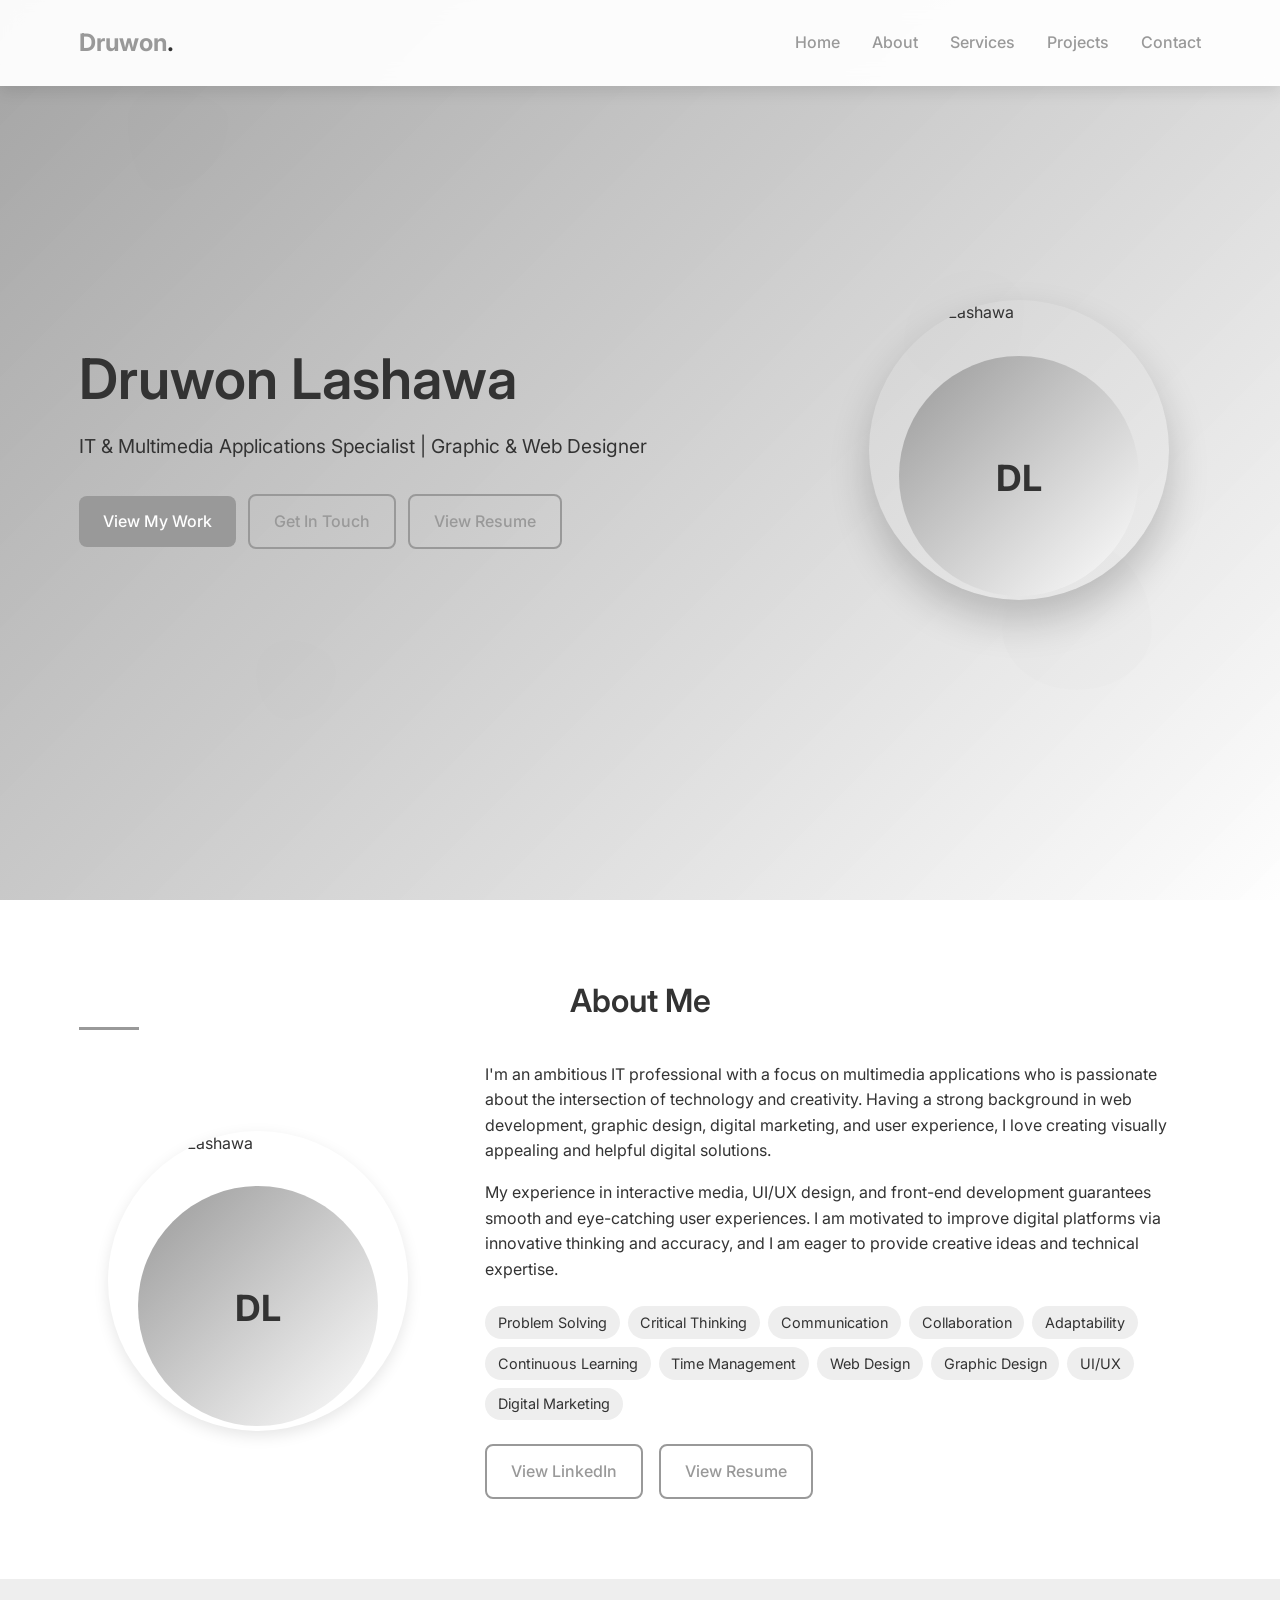
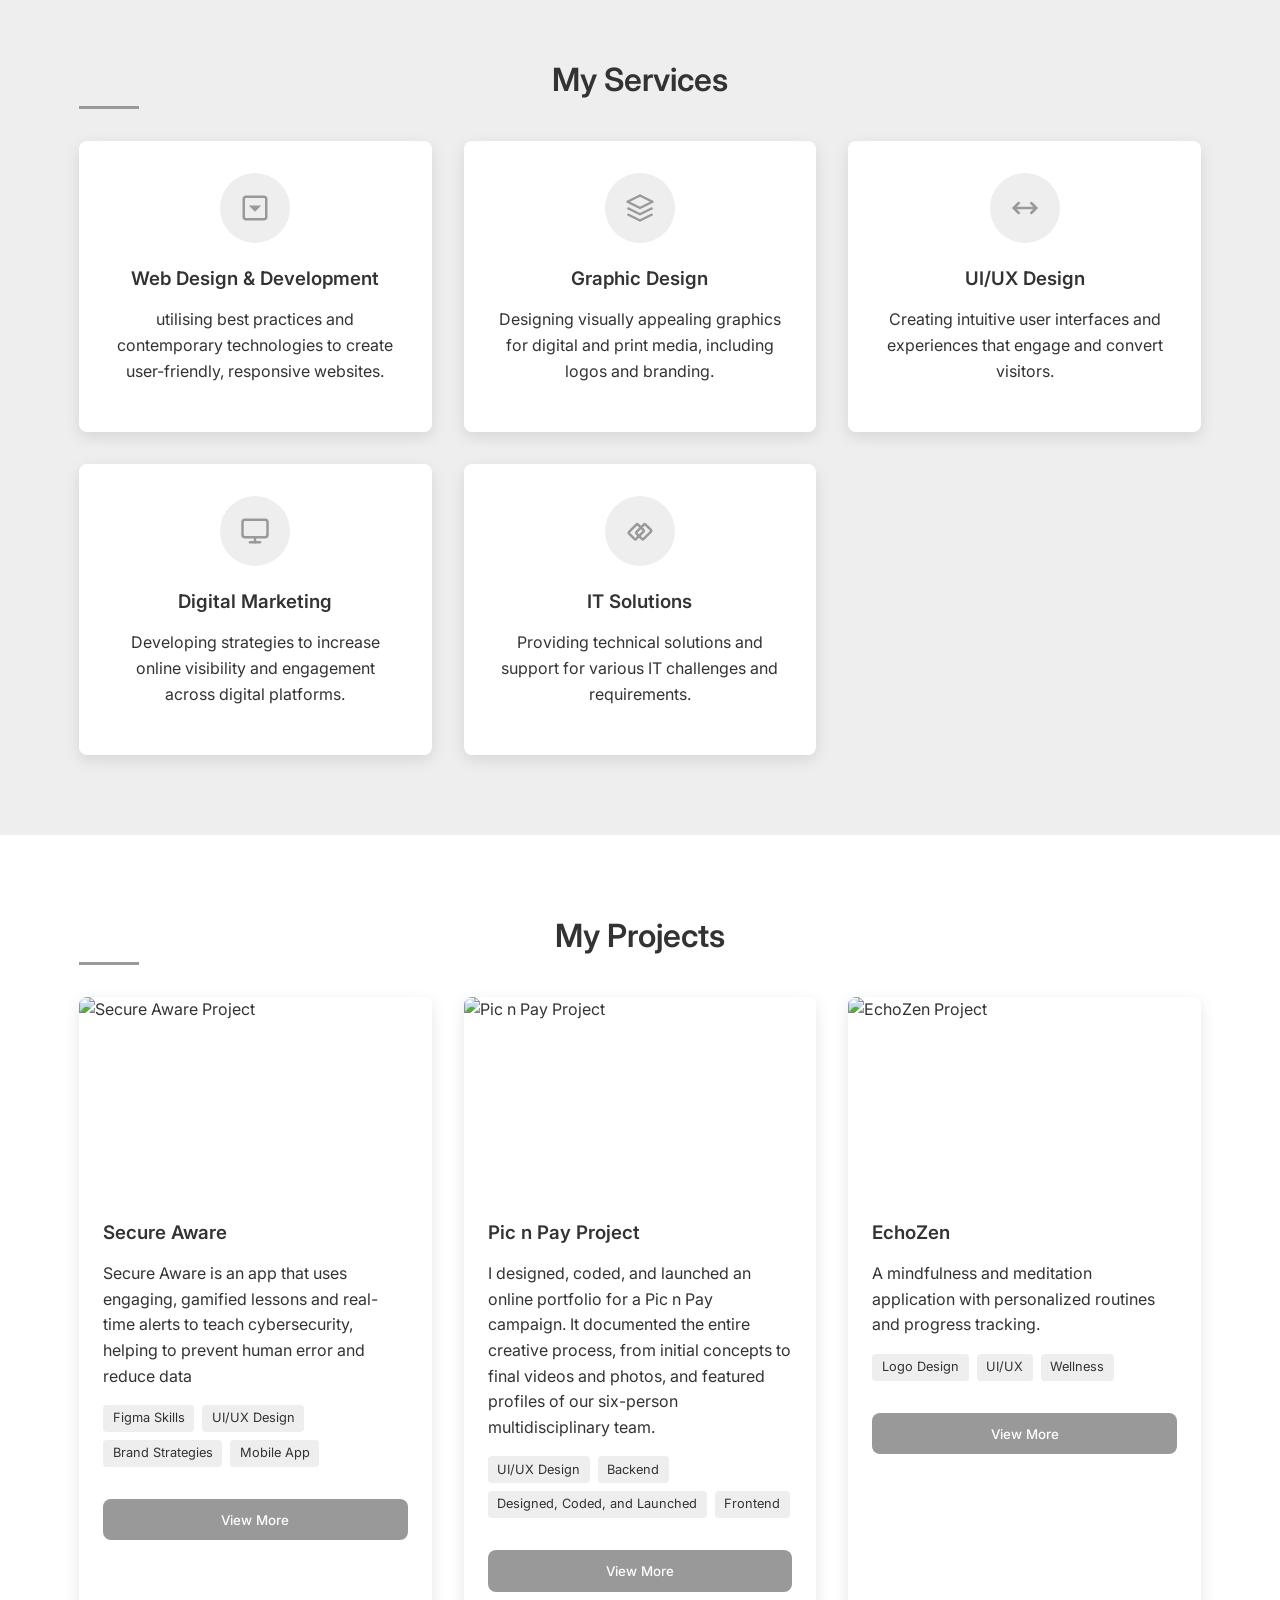
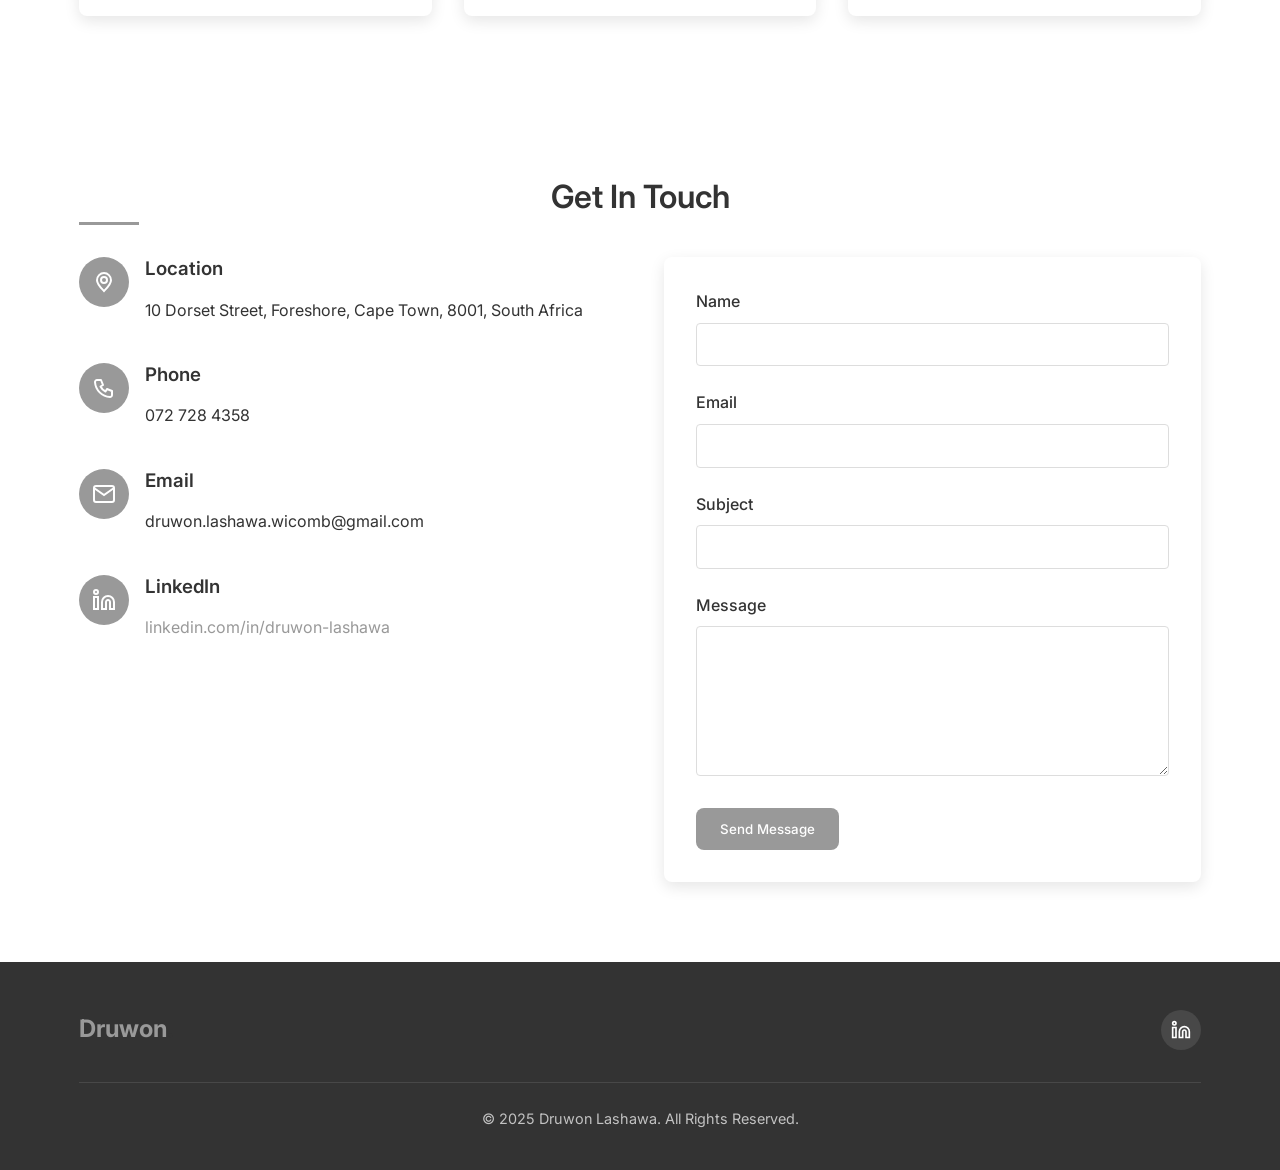
==== index.html @ 3609ff5e "Add files via upload" ====
<!DOCTYPE html>
<html lang="en">
<head>
    <meta charset="UTF-8">
    <meta name="viewport" content="width=device-width, initial-scale=1.0">
    <title>Druwon Lashawa - IT & Multimedia Applications Specialist</title>
    <meta name="description" content="Druwon Lashawa - IT & Multimedia Applications Specialist and Graphic & Web Designer based in Cape Town, South Africa">
    <meta name="keywords" content="multimedia designer, web developer, graphic designer, IT specialist, Cape Town, South Africa">
    <meta name="author" content="Druwon Lashawa">
    
    <!-- Open Graph / Social Media Meta Tags -->
    <meta property="og:title" content="Druwon Lashawa - IT & Multimedia Applications Specialist">
    <meta property="og:description" content="Portfolio of Druwon Lashawa - IT & Multimedia Applications Specialist and Graphic & Web Designer">
    <meta property="og:type" content="website">
    
    <!-- Favicon -->
    <link rel="icon" type="image/x-icon" href="data:image/svg+xml,<svg xmlns='http://www.w3.org/2000/svg' viewBox='0 0 100 100'><text y='.9em' font-size='90'>DL</text></svg>">
    
    <!-- Fonts -->
    <link rel="preconnect" href="https://fonts.googleapis.com">
    <link rel="preconnect" href="https://fonts.gstatic.com" crossorigin>
    <link href="https://fonts.googleapis.com/css2?family=Inter:wght@300;400;500;600;700;800&display=swap" rel="stylesheet">
    
    <!-- CSS -->
    <link rel="stylesheet" href="style.css">
</head>
<body>
    <!-- Animated Background -->
    <div class="animated-bg">
        <div class="shape shape-1"></div>
        <div class="shape shape-2"></div>
        <div class="shape shape-3"></div>
        <div class="shape shape-4"></div>
    </div>

    <!-- Header & Navigation -->
    <header id="header">
        <div class="container">
            <nav class="navbar">
                <a href="#" class="logo">Druwon<span>.</span></a>
                <ul class="nav-links">
                    <li><a href="#home">Home</a></li>
                    <li><a href="#about">About</a></li>
                    <li><a href="#services">Services</a></li>
                    <li><a href="#projects">Projects</a></li>
                    <li><a href="#contact">Contact</a></li>
                </ul>
                <div class="hamburger">
                    <div></div>
                    <div></div>
                    <div></div>
                </div>
            </nav>
        </div>
    </header>

    <!-- Hero Section -->
    <section id="home" class="hero">
        <div class="container">
            <div class="hero-content">
                <h1 class="animate-on-scroll">Druwon Lashawa</h1>
                <p class="animate-on-scroll">IT & Multimedia Applications Specialist | Graphic & Web Designer</p>
                <div class="hero-btns animate-on-scroll">
                    <a href="#projects" class="btn">View My Work</a>
                    <a href="#contact" class="btn btn-secondary">Get In Touch</a>
                    <a href="Resume/Druwon_CV.pdf" class="btn btn-outline" target="_blank">View Resume</a>
                </div>
            </div>
            <div class="hero-image animate-on-scroll">
                <div class="profile-container">
                    <div class="profile-img">
                            <img src="img/Druwon1.jpg" alt="Druwon Lashawa">
                        <svg viewBox="0 0 200 200" xmlns="http://www.w3.org/2000/svg">
                            <defs>
                                <linearGradient id="profileGradient" x1="0%" y1="0%" x2="100%" y2="100%">
                                    <stop offset="0%" stop-color="#999999" />
                                    <stop offset="100%" stop-color="#FFFFFF" />
                                </linearGradient>
                            </defs>
                            <circle cx="100" cy="100" r="80" fill="url(#profileGradient)" />
                            <text x="100" y="110" text-anchor="middle" fill="#333333" font-size="24" font-weight="bold">DL</text>
                        </svg>
                    </div>
                </div>
            </div>
        </div>
    </section>

    <!-- About Section -->
    <section id="about" class="section section-light">
        <div class="container">
            <h2 class="text-center mb-4 animate-on-scroll">About Me</h2>
            <div class="about-content">
                <div class="about-img animate-on-scroll">
                    <div class="floating-img">
                            <img src="img/Druwon2.jpg" alt="Druwon Lashawa">
                        <svg viewBox="0 0 200 200" xmlns="http://www.w3.org/2000/svg">
                            <defs>
                                <linearGradient id="aboutGradient" x1="0%" y1="0%" x2="100%" y2="100%">
                                    <stop offset="0%" stop-color="#999999" />
                                    <stop offset="100%" stop-color="#FFFFFF" />
                                </linearGradient>
                            </defs>
                            <circle cx="100" cy="100" r="80" fill="url(#aboutGradient)" />
                            <text x="100" y="110" text-anchor="middle" fill="#333333" font-size="24" font-weight="bold">DL</text>
                        </svg>
                    </div>
                </div>
                <div class="about-text animate-on-scroll">
                    <p>I'm an ambitious IT professional with a focus on multimedia applications who is passionate about the intersection of technology and creativity. Having a strong background in web development, graphic design, digital marketing, and user experience, I love creating visually appealing and helpful digital solutions.</p>
                    <p>My experience in interactive media, UI/UX design, and front-end development guarantees smooth and eye-catching user experiences. I am motivated to improve digital platforms via innovative thinking and accuracy, and I am eager to provide creative ideas and technical expertise.</p>
                    <div class="skills">
                        <span class="skill-tag">Problem Solving</span>
                        <span class="skill-tag">Critical Thinking</span>
                        <span class="skill-tag">Communication</span>
                        <span class="skill-tag">Collaboration</span>
                        <span class="skill-tag">Adaptability</span>
                        <span class="skill-tag">Continuous Learning</span>
                        <span class="skill-tag">Time Management</span>
                        <span class="skill-tag">Web Design</span>
                        <span class="skill-tag">Graphic Design</span>
                        <span class="skill-tag">UI/UX</span>
                        <span class="skill-tag">Digital Marketing</span>
                    </div>
                    <div class="about-links">
                        <a href="https://www.linkedin.com/in/druwon-lashawa-brs654a27f/" class="btn btn-outline" target="_blank">
                            <span>View LinkedIn</span>
                        </a>
                         <a href="Resume/Druwon_CV.pdf" class="btn btn-outline" target="_blank">View Resume</a>
                    </div>
                </div>
            </div>
        </div>
    </section>

    <!-- Services Section -->
    <section id="services" class="section section-dark">
        <div class="container">
            <h2 class="text-center mb-4 animate-on-scroll">My Services</h2>
            <div class="services-grid">
                <div class="service-card animate-on-scroll">
                    <div class="service-icon">
                        <svg viewBox="0 0 24 24" fill="none" xmlns="http://www.w3.org/2000/svg">
                            <path d="M12 15L7 10H17L12 15Z" fill="currentColor"/>
                            <rect x="3" y="3" width="18" height="18" rx="2" stroke="currentColor" stroke-width="2"/>
                        </svg>
                    </div>
                    <h3>Web Design & Development</h3>
                    <p>utilising best practices and contemporary technologies to create user-friendly, responsive websites.</p>
                </div>
                
                <div class="service-card animate-on-scroll">
                    <div class="service-icon">
                        <svg viewBox="0 0 24 24" fill="none" xmlns="http://www.w3.org/2000/svg">
                            <path d="M12 2L2 7L12 12L22 7L12 2Z" stroke="currentColor" stroke-width="2" stroke-linejoin="round"/>
                            <path d="M2 17L12 22L22 17" stroke="currentColor" stroke-width="2" stroke-linejoin="round"/>
                            <path d="M2 12L12 17L22 12" stroke="currentColor" stroke-width="2" stroke-linejoin="round"/>
                        </svg>
                    </div>
                    <h3>Graphic Design</h3>
                    <p>Designing visually appealing graphics for digital and print media, including logos and branding.</p>
                </div>
                
                <div class="service-card animate-on-scroll">
                    <div class="service-icon">
                        <svg viewBox="0 0 24 24" fill="none" xmlns="http://www.w3.org/2000/svg">
                            <path d="M17 8L21 12L17 16" stroke="currentColor" stroke-width="2" stroke-linecap="round" stroke-linejoin="round"/>
                            <path d="M3 12H21" stroke="currentColor" stroke-width="2" stroke-linecap="round"/>
                            <path d="M7 16L3 12L7 8" stroke="currentColor" stroke-width="2" stroke-linecap="round" stroke-linejoin="round"/>
                        </svg>
                    </div>
                    <h3>UI/UX Design</h3>
                    <p>Creating intuitive user interfaces and experiences that engage and convert visitors.</p>
                </div>
                
                <div class="service-card animate-on-scroll">
                    <div class="service-icon">
                        <svg viewBox="0 0 24 24" fill="none" xmlns="http://www.w3.org/2000/svg">
                            <rect x="2" y="3" width="20" height="14" rx="2" stroke="currentColor" stroke-width="2"/>
                            <path d="M8 21H16" stroke="currentColor" stroke-width="2" stroke-linecap="round"/>
                            <path d="M12 17V21" stroke="currentColor" stroke-width="2" stroke-linecap="round"/>
                        </svg>
                    </div>
                    <h3>Digital Marketing</h3>
                    <p>Developing strategies to increase online visibility and engagement across digital platforms.</p>
                </div>
                
                <div class="service-card animate-on-scroll">
                    <div class="service-icon">
                        <svg viewBox="0 0 24 24" fill="none" xmlns="http://www.w3.org/2000/svg">
                            <path d="M14.752 11.168L10.42 6.83597C9.967 6.38297 9.533 6.38297 9.079 6.83597L3.248 12.668C2.795 13.121 2.795 13.555 3.248 14.009L7.58 18.341C8.033 18.794 8.467 18.794 8.921 18.341L14.752 12.509C15.205 12.056 15.205 11.622 14.752 11.168Z" stroke="currentColor" stroke-width="2"/>
                            <path d="M20.752 11.168L16.42 6.83597C15.967 6.38297 15.533 6.38297 15.079 6.83597L9.248 12.668C8.795 13.121 8.795 13.555 9.248 14.009L13.58 18.341C14.033 18.794 14.467 18.794 14.921 18.341L20.752 12.509C21.205 12.056 21.205 11.622 20.752 11.168Z" stroke="currentColor" stroke-width="2"/>
                        </svg>
                    </div>
                    <h3>IT Solutions</h3>
                    <p>Providing technical solutions and support for various IT challenges and requirements.</p>
                </div>
            </div>
        </div>
    </section>

    <!-- Projects Section -->
    <section id="projects" class="section section-light">
        <div class="container">
            <h2 class="text-center mb-4 animate-on-scroll">My Projects</h2>
            <div class="projects-grid">
                <!-- Project 1 -->
                <div class="project-card animate-on-scroll">
                    <div class="project-img">
                        <img src="img/Secure_Aware.png" alt="Secure Aware Project">
                    </div>
                    <div class="project-content">
                        <h3>Secure Aware</h3>
                        <p>Secure Aware is an app that uses engaging, gamified lessons and real-time alerts to teach cybersecurity, helping to prevent human error and reduce data <breaches class=""> </breaches>                            
                        </p>
                        <div class="project-tags">
                            <span class="project-tag">Figma Skills</span>
                            <span class="project-tag">UI/UX Design</span>
                            <span class="project-tag">Brand Strategies</span>
                         <span class="project-tag">Mobile App</span>
                        </div>
                        <button class="btn view-more-btn" data-project="secure-aware">View More</button>
                    </div>
                </div>
                
                <!-- Project 2 -->
                <div class="project-card animate-on-scroll">
                    <div class="project-img">
                        <img src="img/PicnPay.png" alt="Pic n Pay Project">
                    </div>
                    <div class="project-content">
                        <h3>Pic n Pay Project</h3>
                        <p>I designed, coded, and launched an online portfolio for a Pic n Pay campaign. It documented the entire creative process, from initial concepts to final videos and photos, and featured profiles of our six-person multidisciplinary team.</p>
                        <div class="project-tags">
                            <span class="project-tag">UI/UX Design</span>
                            <span class="project-tag">Backend</span>
                            <span class="project-tag">Designed, Coded, and Launched</span>
                            <span class="project-tag">Frontend</span>
                        </div>
                        <button class="btn view-more-btn" data-project="pic-n-pay">View More</button>
                    </div>
                </div>
                
                <!-- Project 3 -->
                <div class="project-card animate-on-scroll">
                    <div class="project-img">
                        <img src="img/EchoZen.png" alt="EchoZen Project">
                    </div>
                    <div class="project-content">
                        <h3>EchoZen</h3>
                        <p>A mindfulness and meditation application with personalized routines and progress tracking.</p>
                        <div class="project-tags">
                             <span class="project-tag">Logo Design</span>
                            <span class="project-tag">UI/UX</span>
                            <span class="project-tag">Wellness</span>
                        </div>
                        <button class="btn view-more-btn" data-project="echozen">View More</button>
                    </div>
                </div>
            </div>
            
            <!-- Project Details Dropdowns -->
            <div class="project-details">
                <!-- Secure Aware Details -->
                <div id="secure-aware-details" class="project-detail-content">
                    <div class="detail-header">
                        <h3>Secure Aware - Cybersecurity Platform</h3>
                        <button class="close-detail">&times;</button>
                    </div>
                    <div class="detail-body">
                        <div class="detail-image">
                            <img src="img/Secure_Aware.png" alt="Secure Aware Project">
                        </div>
                        <div class="detail-text">
                            <h4>Project Overview</h4>
                            <p>Secure Aware is a comprehensive cybersecurity awareness platform designed to educate employees about potential threats and best practices. The platform includes interactive training modules, simulated phishing attacks, and progress tracking.</p>
                            
                            <h4>My Role</h4>
                            <p>As the lead designer and frontend developer, I was responsible for creating an intuitive user interface, developing interactive training modules, and ensuring the platform was accessible and user-friendly.</p>
                            
                            <h4>Technologies Used</h4>
                            <div class="tech-tags">
                                <span class="tech-tag">React</span>
                                <span class="tech-tag">Node.js</span>
                                <span class="tech-tag">MongoDB</span>
                                <span class="tech-tag">Figma</span>
                                <span class="tech-tag">CSS3</span>
                            </div>
                            
                            <h4>Key Features</h4>
                            <ul>
                                <li>Interactive cybersecurity training modules</li>
                                <li>Simulated phishing attack campaigns</li>
                                <li>Progress tracking and reporting</li>
                                <li>Admin dashboard for managing users and content</li>
                                <li>Responsive design for all devices</li>
                            </ul>
                        </div>
                    </div>
                </div>
                
                <!-- Pic n Pay Details -->
                <div id="pic-n-pay-details" class="project-detail-content">
                    <div class="detail-header">
                        <h3>Pic n Pay - E-commerce Redesign</h3>
                        <button class="close-detail">&times;</button>
                    </div>
                    <div class="detail-body">
                        <div class="detail-image">
                            <img src="img/PicnPay.png" alt="Pic n Pay Project">
                        </div>
                        <div class="detail-text">
                            <h4>Project Overview</h4>
                            <p>I single-handedly designed, developed, and launched a comprehensive online portfolio to showcase a strategic bargaining campaign for Pic n Pay. This digital hub documented the complete creative journey from initial concepts to final deliverables.</p>
                            
                            <h4>My Role</h4>
                            <p>As the sole developer and designer, I was responsible for the complete creation of this portfolio website - from initial concept and information architecture to frontend development, content integration, and deployment.</p>
                            
                            <h4>Technologies Used</h4>
                            <div class="tech-tags">
                                <span class="tech-tag">UI/UX Design</span>
                                <span class="tech-tag">Frontend Development</span>
                                <span class="tech-tag">Backend Integration</span>
                                <span class="tech-tag">HTML5/CSS3</span>
                                <span class="tech-tag">JavaScript</span>
                            </div>
                            
                            <h4>Key Features</h4>
                            <ul>
                <li><strong>Comprehensive Project Documentation:</strong> Created a visual timeline showcasing the campaign's evolution from mood boards to final promotional materials</li>
                <li><strong>Team Showcase:</strong> Developed an interactive team section highlighting our six multidisciplinary specialists</li>
                <li><strong>Cohesive Visual Presentation:</strong> Ensured all creative assets were presented in a polished, professional manner</li>
                <li><strong>End-to-End Development:</strong> Personally handled all aspects from design conception to final deployment</li>
            </ul>
                        </div>
                    </div>
                </div>
                
                <!-- EchoZen Details -->
                <div id="echozen-details" class="project-detail-content">
                    <div class="detail-header">
                        <h3>EchoZen - Mindfulness App</h3>
                        <button class="close-detail">&times;</button>
                    </div>
                    <div class="detail-body">
                        <div class="detail-image">
                            <img src="img/EchoZen.png" alt="EchoZen Project">
                        </div>
                        <div class="detail-text">
                            <h4>Project Overview</h4>
                            <p>EchoZen is a thoughtfully designed mobile application that makes mindfulness practice accessible and engaging. The app combines evidence-based meditation techniques with an intuitive interface to help users build consistent mental wellness habits.</p>
                            
                            <h4>My Role</h4>
                            <p>As the UI/UX Designer and Frontend Developer, I led the complete design process from user research to final implementation. I created the visual identity, designed all user flows, and developed the core meditation functionality using React Native.</p>
                            
                            <h4>Technologies Used</h4>
                            <div class="tech-tags">
                                <span class="tech-tag">UI/UX Design</span>
                                <span class="tech-tag">User Research</span>
                                <span class="tech-tag">Figma</span>
                                <span class="tech-tag">Adobe Illustrator</span>
                            </div>
                            
                            <h4>Key Features</h4>
                             <ul>
                <li><strong>Personalized Onboarding:</strong> Created an adaptive onboarding flow that tailors content recommendations based on user goals and experience level</li>
                <li><strong>Progress Visualization:</strong> Implemented clean, motivating dashboards to track meditation streaks and milestone achievements</li>
                <li><strong>Calming Visual Design:</strong> Established a soothing color palette and typography system that reduces cognitive load during meditation sessions</li>
                <li><strong>Offline Accessibility:</strong> Ensured core features remain functional without internet connection for uninterrupted practice</li>
            </ul>
                        </div>
                    </div>
                </div>
            </div>
        </div>
    </section>

    <!-- Contact Section -->
    <section id="contact" class="section section-light">
        <div class="container">
            <h2 class="text-center mb-4 animate-on-scroll">Get In Touch</h2>
            <div class="contact-container">
                <div class="contact-info">
                    <div class="contact-item animate-on-scroll">
                        <div class="contact-icon">
                            <svg viewBox="0 0 24 24" fill="none" xmlns="http://www.w3.org/2000/svg">
                                <path d="M12 21C15.5 17.4 19 14.1764 19 10.2C19 6.22355 15.7764 3 12 3C8.22355 3 5 6.22355 5 10.2C5 14.1764 8.5 17.4 12 21Z" stroke="currentColor" stroke-width="2"/>
                                <path d="M12 13C13.6569 13 15 11.6569 15 10C15 8.34315 13.6569 7 12 7C10.3431 7 9 8.34315 9 10C9 11.6569 10.3431 13 12 13Z" stroke="currentColor" stroke-width="2"/>
                            </svg>
                        </div>
                        <div>
                            <h3>Location</h3>
                            <p>10 Dorset Street, Foreshore, Cape Town, 8001, South Africa</p>
                        </div>
                    </div>
                    <div class="contact-item animate-on-scroll">
                        <div class="contact-icon">
                            <svg viewBox="0 0 24 24" fill="none" xmlns="http://www.w3.org/2000/svg">
                                <path d="M5 4H9L11 9L8.5 10.5C9.57096 12.6715 11.3285 14.429 13.5 15.5L15 13L20 15V19C20 19.5304 19.7893 20.0391 19.4142 20.4142C19.0391 20.7893 18.5304 21 18 21C14.0993 20.763 10.4202 19.1065 7.65683 16.3432C4.8935 13.5798 3.23705 9.90074 3 6C3 5.46957 3.21071 4.96086 3.58579 4.58579C3.96086 4.21071 4.46957 4 5 4Z" stroke="currentColor" stroke-width="2" stroke-linecap="round" stroke-linejoin="round"/>
                            </svg>
                        </div>
                        <div>
                            <h3>Phone</h3>
                            <p>072 728 4358</p>
                        </div>
                    </div>
                    <div class="contact-item animate-on-scroll">
                        <div class="contact-icon">
                            <svg viewBox="0 0 24 24" fill="none" xmlns="http://www.w3.org/2000/svg">
                                <path d="M4 4H20C21.1 4 22 4.9 22 6V18C22 19.1 21.1 20 20 20H4C2.9 20 2 19.1 2 18V6C2 4.9 2.9 4 4 4Z" stroke="currentColor" stroke-width="2"/>
                                <path d="M22 6L12 13L2 6" stroke="currentColor" stroke-width="2"/>
                            </svg>
                        </div>
                        <div>
                            <h3>Email</h3>
                            <p>druwon.lashawa.wicomb@gmail.com</p>
                        </div>
                    </div>
                    <div class="contact-item animate-on-scroll">
                        <div class="contact-icon">
                            <svg viewBox="0 0 24 24" fill="none" xmlns="http://www.w3.org/2000/svg">
                                <path d="M16 8C17.5913 8 19.1174 8.63214 20.2426 9.75736C21.3679 10.8826 22 12.4087 22 14V21H18V14C18 13.4696 17.7893 12.9609 17.4142 12.5858C17.0391 12.2107 16.5304 12 16 12C15.4696 12 14.9609 12.2107 14.5858 12.5858C14.2107 12.9609 14 13.4696 14 14V21H10V14C10 12.4087 10.6321 10.8826 11.7574 9.75736C12.8826 8.63214 14.4087 8 16 8Z" stroke="currentColor" stroke-width="2"/>
                                <path d="M6 9H2V21H6V9Z" stroke="currentColor" stroke-width="2"/>
                                <path d="M4 6C5.10457 6 6 5.10457 6 4C6 2.89543 5.10457 2 4 2C2.89543 2 2 2.89543 2 4C2 5.10457 2.89543 6 4 6Z" stroke="currentColor" stroke-width="2"/>
                            </svg>
                        </div>
                        <div>
                            <h3>LinkedIn</h3>
                            <p><a href="https://www.linkedin.com/in/druwon-lashawa-brs654a27f/" target="_blank">linkedin.com/in/druwon-lashawa</a></p>
                        </div>
                    </div>
                </div>
                <div class="contact-form animate-on-scroll">
                    <form id="contactForm">
                        <div class="form-group">
                            <label for="name">Name</label>
                            <input type="text" id="name" class="form-control" required>
                        </div>
                        <div class="form-group">
                            <label for="email">Email</label>
                            <input type="email" id="email" class="form-control" required>
                        </div>
                        <div class="form-group">
                            <label for="subject">Subject</label>
                            <input type="text" id="subject" class="form-control" required>
                        </div>
                        <div class="form-group">
                            <label for="message">Message</label>
                            <textarea id="message" class="form-control" required></textarea>
                        </div>
                        <button type="submit" class="btn">Send Message</button>
                    </form>
                </div>
            </div>
        </div>
    </section>

    <!-- Footer -->
    <footer>
        <div class="container">
            <div class="footer-content">
                <div class="footer-logo">
                    <a href="#" class="logo">Druwon<span>.</span></a>
                </div>
                <div class="social-links">
                    <a href="https://www.linkedin.com/in/druwon-lashawa-brs654a27f/" class="social-link" target="_blank" aria-label="LinkedIn">
                        <svg viewBox="0 0 24 24" fill="none" xmlns="http://www.w3.org/2000/svg">
                            <path d="M16 8C17.5913 8 19.1174 8.63214 20.2426 9.75736C21.3679 10.8826 22 12.4087 22 14V21H18V14C18 13.4696 17.7893 12.9609 17.4142 12.5858C17.0391 12.2107 16.5304 12 16 12C15.4696 12 14.9609 12.2107 14.5858 12.5858C14.2107 12.9609 14 13.4696 14 14V21H10V14C10 12.4087 10.6321 10.8826 11.7574 9.75736C12.8826 8.63214 14.4087 8 16 8Z" stroke="currentColor" stroke-width="2"/>
                            <path d="M6 9H2V21H6V9Z" stroke="currentColor" stroke-width="2"/>
                            <path d="M4 6C5.10457 6 6 5.10457 6 4C6 2.89543 5.10457 2 4 2C2.89543 2 2 2.89543 2 4C2 5.10457 2.89543 6 4 6Z" stroke="currentColor" stroke-width="2"/>
                        </svg>
                    </a>
                </div>
            </div>
            <div class="copyright">
                <p>&copy; 2025 Druwon Lashawa. All Rights Reserved.</p>
            </div>
        </div>
    </footer>

    <!-- JavaScript -->
    <script src="script.js"></script>
</body>
</html>
---- style.css ----
/* CSS Variables for consistent theming */
:root {
    --primary: #999999;
    --secondary: #FFFFFF;
    --accent: #333333;
    --light: #F9F9F9;
    --dark: #333333;
    --gray: #777777;
    --light-gray: #EEEEEE;
    --transition: all 0.3s ease;
    --shadow: 0 5px 15px rgba(0, 0, 0, 0.1);
    --shadow-hover: 0 15px 30px rgba(0, 0, 0, 0.15);
    --border-radius: 8px;
}

/* Base Styles */
* {
    margin: 0;
    padding: 0;
    box-sizing: border-box;
}

html {
    scroll-behavior: smooth;
}

body {
    font-family: 'Inter', sans-serif;
    line-height: 1.6;
    color: var(--dark);
    background-color: var(--light);
    overflow-x: hidden;
}

h1, h2, h3, h4, h5, h6 {
    font-family: 'Inter', sans-serif;
    font-weight: 600;
    line-height: 1.3;
    margin-bottom: 1rem;
}

h1 {
    font-size: 2.5rem;
}

h2 {
    font-size: 2rem;
    position: relative;
    padding-bottom: 0.5rem;
}

h2::after {
    content: '';
    position: absolute;
    bottom: 0;
    left: 0;
    width: 60px;
    height: 3px;
    background-color: var(--primary);
}

.text-center h2::after {
    left: 50%;
    transform: translateX(-50%);
}

p {
    margin-bottom: 1rem;
}

a {
    text-decoration: none;
    color: var(--primary);
    transition: var(--transition);
}

a:hover {
    color: var(--accent);
}

img {
    max-width: 100%;
    height: auto;
}

.container {
    width: 90%;
    max-width: 1200px;
    margin: 0 auto;
    padding: 0 15px;
}

.section {
    padding: 5rem 0;
    position: relative;
}

.section-light {
    background-color: white;
}

.section-dark {
    background-color: var(--light-gray);
}

.btn {
    display: inline-block;
    padding: 0.8rem 1.5rem;
    background-color: var(--primary);
    color: white;
    border: none;
    border-radius: var(--border-radius);
    cursor: pointer;
    font-family: 'Inter', sans-serif;
    font-weight: 500;
    transition: var(--transition);
    text-align: center;
}

.btn:hover {
    background-color: var(--accent);
    color: white;
    transform: translateY(-3px);
    box-shadow: var(--shadow);
}

.btn-secondary {
    background-color: transparent;
    border: 2px solid var(--primary);
    color: var(--primary);
}

.btn-secondary:hover {
    background-color: var(--primary);
    color: white;
}

.btn-outline {
    background-color: transparent;
    border: 2px solid var(--primary);
    color: var(--primary);
}

.btn-outline:hover {
    background-color: var(--primary);
    color: white;
}

.text-center {
    text-align: center;
}

.mb-4 {
    margin-bottom: 2rem;
}

/* Animated Background */
.animated-bg {
    position: fixed;
    top: 0;
    left: 0;
    width: 100%;
    height: 100%;
    z-index: -1;
    overflow: hidden;
}

.shape {
    position: absolute;
    opacity: 0.1;
    animation: float 15s infinite linear;
}

.shape-1 {
    width: 100px;
    height: 100px;
    background: var(--primary);
    top: 10%;
    left: 10%;
    border-radius: 30% 70% 70% 30% / 30% 30% 70% 70%;
    animation-duration: 20s;
}

.shape-2 {
    width: 150px;
    height: 150px;
    background: var(--primary);
    top: 60%;
    right: 10%;
    border-radius: 50% 50% 50% 50% / 60% 60% 40% 40%;
    animation-duration: 25s;
}

.shape-3 {
    width: 80px;
    height: 80px;
    background: var(--primary);
    bottom: 20%;
    left: 20%;
    border-radius: 40% 60% 60% 40% / 40% 40% 60% 60%;
    animation-duration: 18s;
}

.shape-4 {
    width: 120px;
    height: 120px;
    background: var(--primary);
    top: 30%;
    right: 20%;
    border-radius: 60% 40% 30% 70% / 60% 30% 70% 40%;
    animation-duration: 22s;
}

/* Header & Navigation */
header {
    position: fixed;
    top: 0;
    left: 0;
    width: 100%;
    background-color: rgba(255, 255, 255, 0.95);
    backdrop-filter: blur(10px);
    box-shadow: var(--shadow);
    z-index: 1000;
    transition: var(--transition);
}

.header-scrolled {
    padding: 10px 0;
}

.navbar {
    display: flex;
    justify-content: space-between;
    align-items: center;
    padding: 1.5rem 0;
}

.logo {
    font-family: 'Inter', sans-serif;
    font-weight: 700;
    font-size: 1.5rem;
    color: var(--primary);
}

.logo span {
    color: var(--accent);
}

.nav-links {
    display: flex;
    list-style: none;
}

.nav-links li {
    margin-left: 2rem;
}

.nav-links a {
    font-weight: 500;
    position: relative;
}

.nav-links a::after {
    content: '';
    position: absolute;
    bottom: -5px;
    left: 0;
    width: 0;
    height: 2px;
    background-color: var(--primary);
    transition: var(--transition);
}

.nav-links a:hover::after {
    width: 100%;
}

.hamburger {
    display: none;
    cursor: pointer;
}

.hamburger div {
    width: 25px;
    height: 3px;
    background-color: var(--dark);
    margin: 5px;
    transition: var(--transition);
}

/* Hero Section */
.hero {
    height: 100vh;
    display: flex;
    align-items: center;
    background: linear-gradient(135deg, rgba(153, 153, 153, 0.9), rgba(255, 255, 255, 0.8));
    color: var(--dark);
    position: relative;
    overflow: hidden;
}

.hero .container {
    display: grid;
    grid-template-columns: 2fr 1fr;
    gap: 2rem;
    align-items: center;
}

.hero-content h1 {
    font-size: 3.5rem;
    margin-bottom: 1rem;
    animation: fadeInDown 1s ease;
}

.hero-content p {
    font-size: 1.2rem;
    margin-bottom: 2rem;
    animation: fadeInUp 1s ease 0.3s both;
}

.hero-btns {
    animation: fadeInUp 1s ease 0.6s both;
}

.hero-btns .btn {
    margin: 0 0.5rem 0.5rem 0;
}

.hero-image {
    display: flex;
    justify-content: center;
    align-items: center;
    animation: fadeInRight 1s ease 0.9s both;
}

.profile-container {
    position: relative;
    width: 300px;
    height: 300px;
}

.profile-img {
    width: 100%;
    height: 100%;
    border-radius: 50%;
    overflow: hidden;
    box-shadow: 0 20px 40px rgba(0, 0, 0, 0.2);
    animation: float 3s ease-in-out infinite;
}

/* About Section */
.about-content {
    display: grid;
    grid-template-columns: 1fr 2fr;
    gap: 3rem;
    align-items: center;
}

.about-img {
    display: flex;
    justify-content: center;
}

.floating-img {
    width: 300px;
    height: 300px;
    border-radius: 50%;
    overflow: hidden;
    box-shadow: var(--shadow);
    animation: float 3s ease-in-out infinite;
}

.skills {
    display: flex;
    flex-wrap: wrap;
    gap: 0.5rem;
    margin: 1.5rem 0;
}

.skill-tag {
    background-color: var(--light-gray);
    padding: 0.3rem 0.8rem;
    border-radius: 20px;
    font-size: 0.9rem;
    transition: var(--transition);
}

.skill-tag:hover {
    background-color: var(--primary);
    color: white;
    transform: translateY(-2px);
}

.about-links {
    display: flex;
    gap: 1rem;
    margin-top: 1.5rem;
}

/* Services Section */
.services-grid {
    display: grid;
    grid-template-columns: repeat(auto-fit, minmax(300px, 1fr));
    gap: 2rem;
}

.service-card {
    background-color: white;
    padding: 2rem;
    border-radius: var(--border-radius);
    box-shadow: var(--shadow);
    transition: var(--transition);
    text-align: center;
    position: relative;
    overflow: hidden;
}

.service-card::before {
    content: '';
    position: absolute;
    top: 0;
    left: 0;
    width: 100%;
    height: 4px;
    background: linear-gradient(90deg, var(--primary), var(--accent));
    transform: scaleX(0);
    transform-origin: left;
    transition: var(--transition);
}

.service-card:hover {
    transform: translateY(-10px);
    box-shadow: var(--shadow-hover);
}

.service-card:hover::before {
    transform: scaleX(1);
}

.service-icon {
    width: 70px;
    height: 70px;
    margin: 0 auto 1.5rem;
    background-color: var(--light-gray);
    border-radius: 50%;
    display: flex;
    align-items: center;
    justify-content: center;
    color: var(--primary);
    transition: var(--transition);
}

.service-card:hover .service-icon {
    background-color: var(--primary);
    color: white;
    transform: rotateY(180deg);
}

.service-icon svg {
    width: 30px;
    height: 30px;
}

.service-card h3 {
    margin-bottom: 1rem;
}

/* Projects Section */
.projects-grid {
    display: grid;
    grid-template-columns: repeat(auto-fill, minmax(300px, 1fr));
    gap: 2rem;
}

.project-card {
    background-color: white;
    border-radius: var(--border-radius);
    overflow: hidden;
    box-shadow: var(--shadow);
    transition: var(--transition);
}

.project-card:hover {
    transform: translateY(-10px);
    box-shadow: var(--shadow-hover);
}

.project-img {
    height: 200px;
    overflow: hidden;
}

.project-img img {
    width: 100%;
    height: 100%;
    object-fit: cover;
    transition: var(--transition);
}

.project-card:hover .project-img img {
    transform: scale(1.1);
}

.project-content {
    padding: 1.5rem;
}

.project-tags {
    display: flex;
    flex-wrap: wrap;
    gap: 0.5rem;
    margin: 1rem 0;
}

.project-tag {
    background-color: var(--light-gray);
    padding: 0.2rem 0.6rem;
    border-radius: 4px;
    font-size: 0.8rem;
}

.view-more-btn {
    width: 100%;
    margin-top: 1rem;
}

/* Project Details */
.project-details {
    position: fixed;
    top: 0;
    left: 0;
    width: 100%;
    height: 100%;
    background-color: rgba(0, 0, 0, 0.8);
    display: flex;
    align-items: center;
    justify-content: center;
    z-index: 2000;
    opacity: 0;
    visibility: hidden;
    transition: var(--transition);
}

.project-details.active {
    opacity: 1;
    visibility: visible;
}

.project-detail-content {
    background-color: white;
    width: 90%;
    max-width: 800px;
    max-height: 90vh;
    border-radius: var(--border-radius);
    overflow: hidden;
    transform: scale(0.9);
    transition: var(--transition);
}

.project-details.active .project-detail-content {
    transform: scale(1);
}

.detail-header {
    display: flex;
    justify-content: space-between;
    align-items: center;
    padding: 1.5rem;
    background-color: var(--primary);
    color: white;
}

.detail-header h3 {
    margin: 0;
}

.close-detail {
    background: none;
    border: none;
    color: white;
    font-size: 1.5rem;
    cursor: pointer;
    transition: var(--transition);
}

.close-detail:hover {
    color: var(--accent);
}

.detail-body {
    padding: 1.5rem;
    overflow-y: auto;
    max-height: calc(90vh - 80px);
}

.detail-image {
    margin-bottom: 1.5rem;
}

.detail-image img {
    width: 100%;
    border-radius: var(--border-radius);
}

.tech-tags {
    display: flex;
    flex-wrap: wrap;
    gap: 0.5rem;
    margin: 1rem 0;
}

.tech-tag {
    background-color: var(--light-gray);
    padding: 0.3rem 0.8rem;
    border-radius: 4px;
    font-size: 0.9rem;
}

.detail-text ul {
    margin-left: 1.5rem;
    margin-bottom: 1rem;
}

.detail-text li {
    margin-bottom: 0.5rem;
}


/* Contact Section */
.contact-container {
    display: grid;
    grid-template-columns: 1fr 1fr;
    gap: 3rem;
}

.contact-info {
    display: flex;
    flex-direction: column;
    gap: 1.5rem;
}

.contact-item {
    display: flex;
    align-items: flex-start;
    gap: 1rem;
}

.contact-icon {
    background-color: var(--primary);
    color: white;
    width: 50px;
    height: 50px;
    border-radius: 50%;
    display: flex;
    align-items: center;
    justify-content: center;
    flex-shrink: 0;
    transition: var(--transition);
}

.contact-item:hover .contact-icon {
    background-color: var(--accent);
    transform: rotate(15deg);
}

.contact-icon svg {
    width: 24px;
    height: 24px;
}

.contact-form {
    background-color: white;
    padding: 2rem;
    border-radius: var(--border-radius);
    box-shadow: var(--shadow);
}

.form-group {
    margin-bottom: 1.5rem;
}

.form-group label {
    display: block;
    margin-bottom: 0.5rem;
    font-weight: 500;
}

.form-control {
    width: 100%;
    padding: 0.8rem;
    border: 1px solid #ddd;
    border-radius: 4px;
    font-family: 'Inter', sans-serif;
    transition: var(--transition);
}

.form-control:focus {
    border-color: var(--primary);
    outline: none;
    box-shadow: 0 0 0 2px rgba(153, 153, 153, 0.2);
}

textarea.form-control {
    min-height: 150px;
    resize: vertical;
}

/* Footer */
footer {
    background-color: var(--dark);
    color: white;
    padding: 3rem 0 1.5rem;
}

.footer-content {
    display: flex;
    justify-content: space-between;
    align-items: center;
    margin-bottom: 2rem;
}

.social-links {
    display: flex;
    gap: 1rem;
}

.social-link {
    display: flex;
    align-items: center;
    justify-content: center;
    width: 40px;
    height: 40px;
    background-color: rgba(255, 255, 255, 0.1);
    border-radius: 50%;
    transition: var(--transition);
}

.social-link:hover {
    background-color: var(--primary);
    transform: translateY(-3px);
}

.social-link svg {
    width: 20px;
    height: 20px;
    color: white;
}

.copyright {
    text-align: center;
    padding-top: 1.5rem;
    border-top: 1px solid rgba(255, 255, 255, 0.1);
    font-size: 0.9rem;
    color: rgba(255, 255, 255, 0.7);
}

/* Animations */
@keyframes fadeInDown {
    from {
        opacity: 0;
        transform: translateY(-30px);
    }
    to {
        opacity: 1;
        transform: translateY(0);
    }
}

@keyframes fadeInUp {
    from {
        opacity: 0;
        transform: translateY(30px);
    }
    to {
        opacity: 1;
        transform: translateY(0);
    }
}

@keyframes fadeInRight {
    from {
        opacity: 0;
        transform: translateX(30px);
    }
    to {
        opacity: 1;
        transform: translateX(0);
    }
}

@keyframes float {
    0%, 100% {
        transform: translateY(0);
    }
    50% {
        transform: translateY(-10px);
    }
}

/* Scroll Animation */
.animate-on-scroll {
    opacity: 0;
    transform: translateY(30px);
    transition: opacity 0.6s ease, transform 0.6s ease;
}

.animate-on-scroll.animated {
    opacity: 1;
    transform: translateY(0);
}

/* Responsive Design */
@media (max-width: 992px) {
    .hero .container {
        grid-template-columns: 1fr;
        text-align: center;
    }
    
    .about-content {
        grid-template-columns: 1fr;
    }
    
    .contact-container {
        grid-template-columns: 1fr;
    }
    
    .hero-image {
        order: -1;
        margin-bottom: 2rem;
    }
    
    .profile-container {
        width: 250px;
        height: 250px;
    }
}

@media (max-width: 768px) {
    .navbar {
        padding: 1rem 0;
    }
    
    .nav-links {
        position: fixed;
        top: 70px;
        right: -100%;
        width: 70%;
        height: calc(100vh - 70px);
        background-color: white;
        flex-direction: column;
        align-items: center;
        justify-content: flex-start;
        padding-top: 2rem;
        transition: var(--transition);
        box-shadow: -5px 0 15px rgba(0, 0, 0, 0.1);
    }
    
    .nav-links.active {
        right: 0;
    }
    
    .nav-links li {
        margin: 1rem 0;
    }
    
    .hamburger {
        display: block;
    }
    
    .hamburger.active div:nth-child(1) {
        transform: rotate(-45deg) translate(-5px, 6px);
    }
    
    .hamburger.active div:nth-child(2) {
        opacity: 0;
    }
    
    .hamburger.active div:nth-child(3) {
        transform: rotate(45deg) translate(-5px, -6px);
    }
    
    .hero-content h1 {
        font-size: 2.5rem;
    }
    
    .projects-grid,
    .services-grid,
    .testimonials-container {
        grid-template-columns: 1fr;
    }
    
    .footer-content {
        flex-direction: column;
        gap: 1.5rem;
        text-align: center;
    }
    
    .about-links {
        flex-direction: column;
    }
}

@media (max-width: 576px) {
    .hero-content h1 {
        font-size: 2rem;
    }
    
    .hero-btns .btn {
        display: block;
        margin: 0.5rem 0;
    }
    
    h2 {
        font-size: 1.7rem;
    }
    
    .section {
        padding: 3rem 0;
    }
    
    .service-card,
    .testimonial-card {
        padding: 1.5rem;
    }
    
    .floating-img {
        width: 250px;
        height: 250px;
    }
}
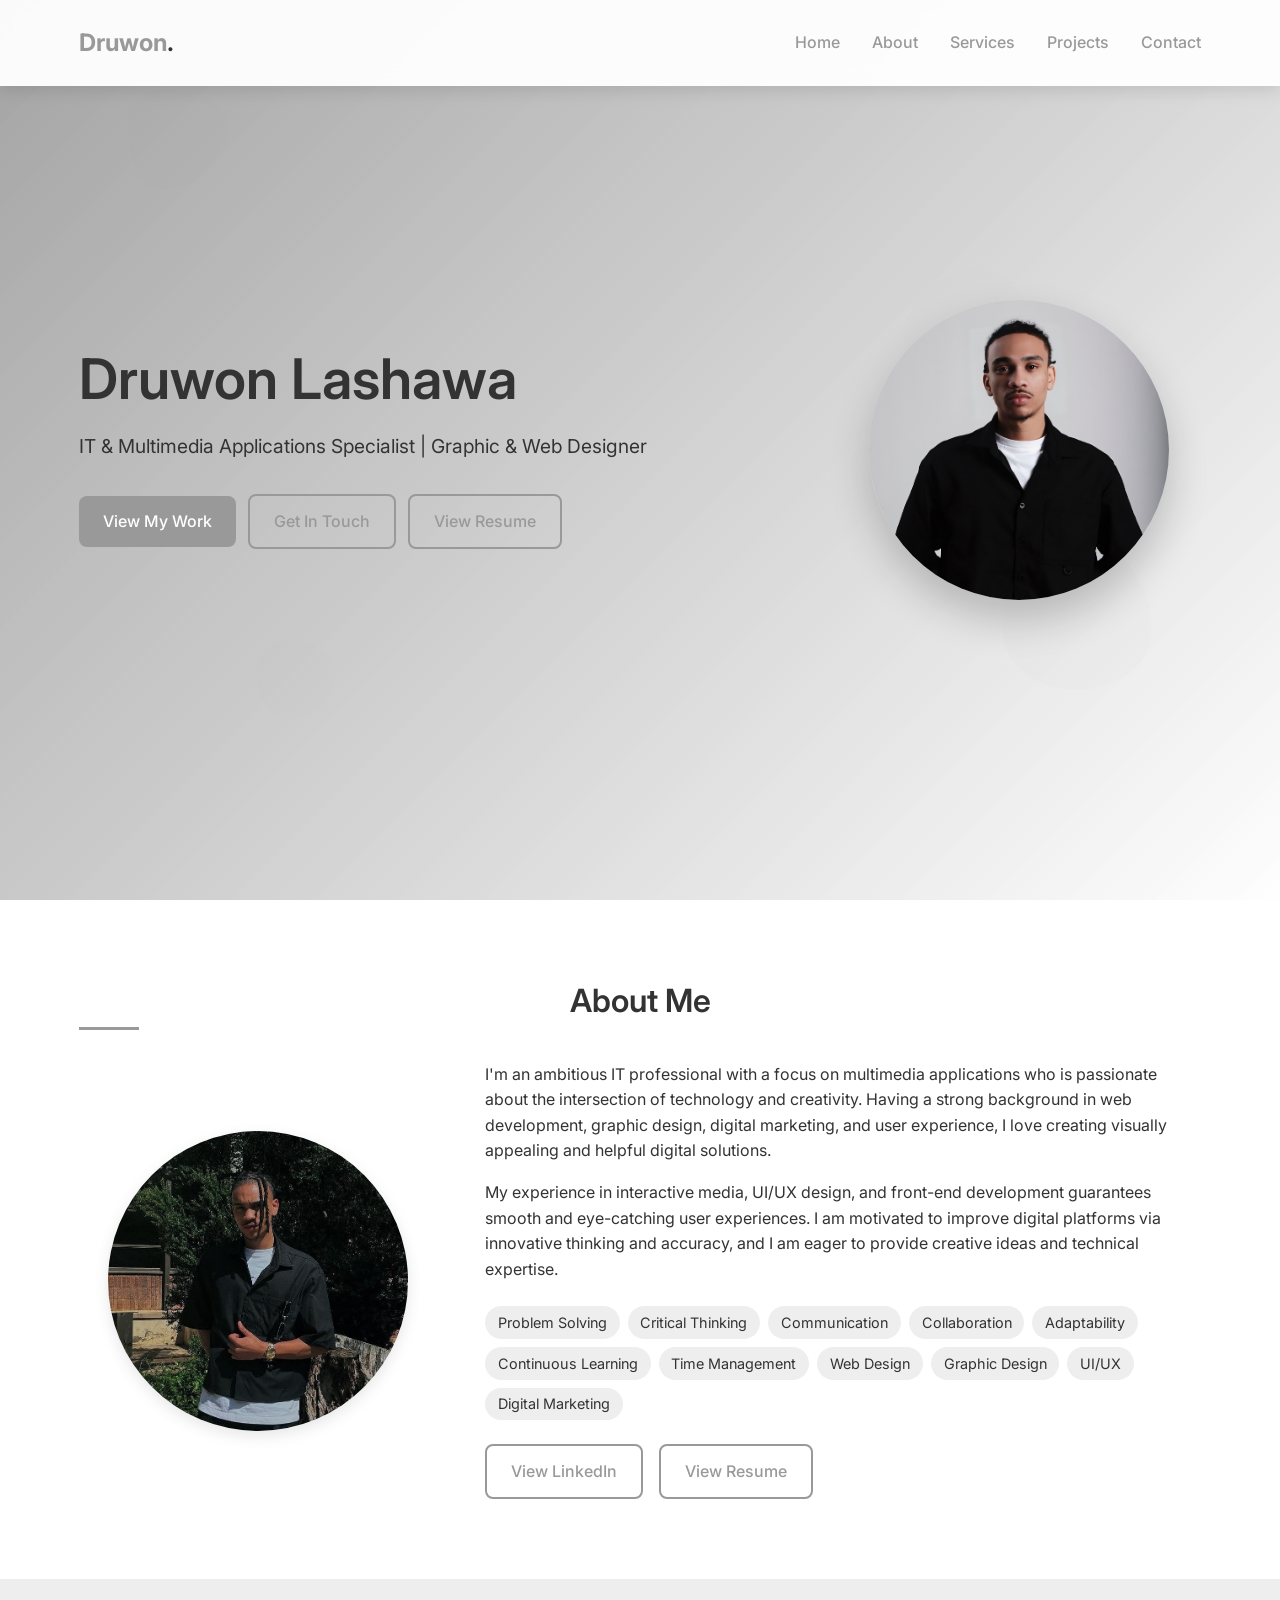
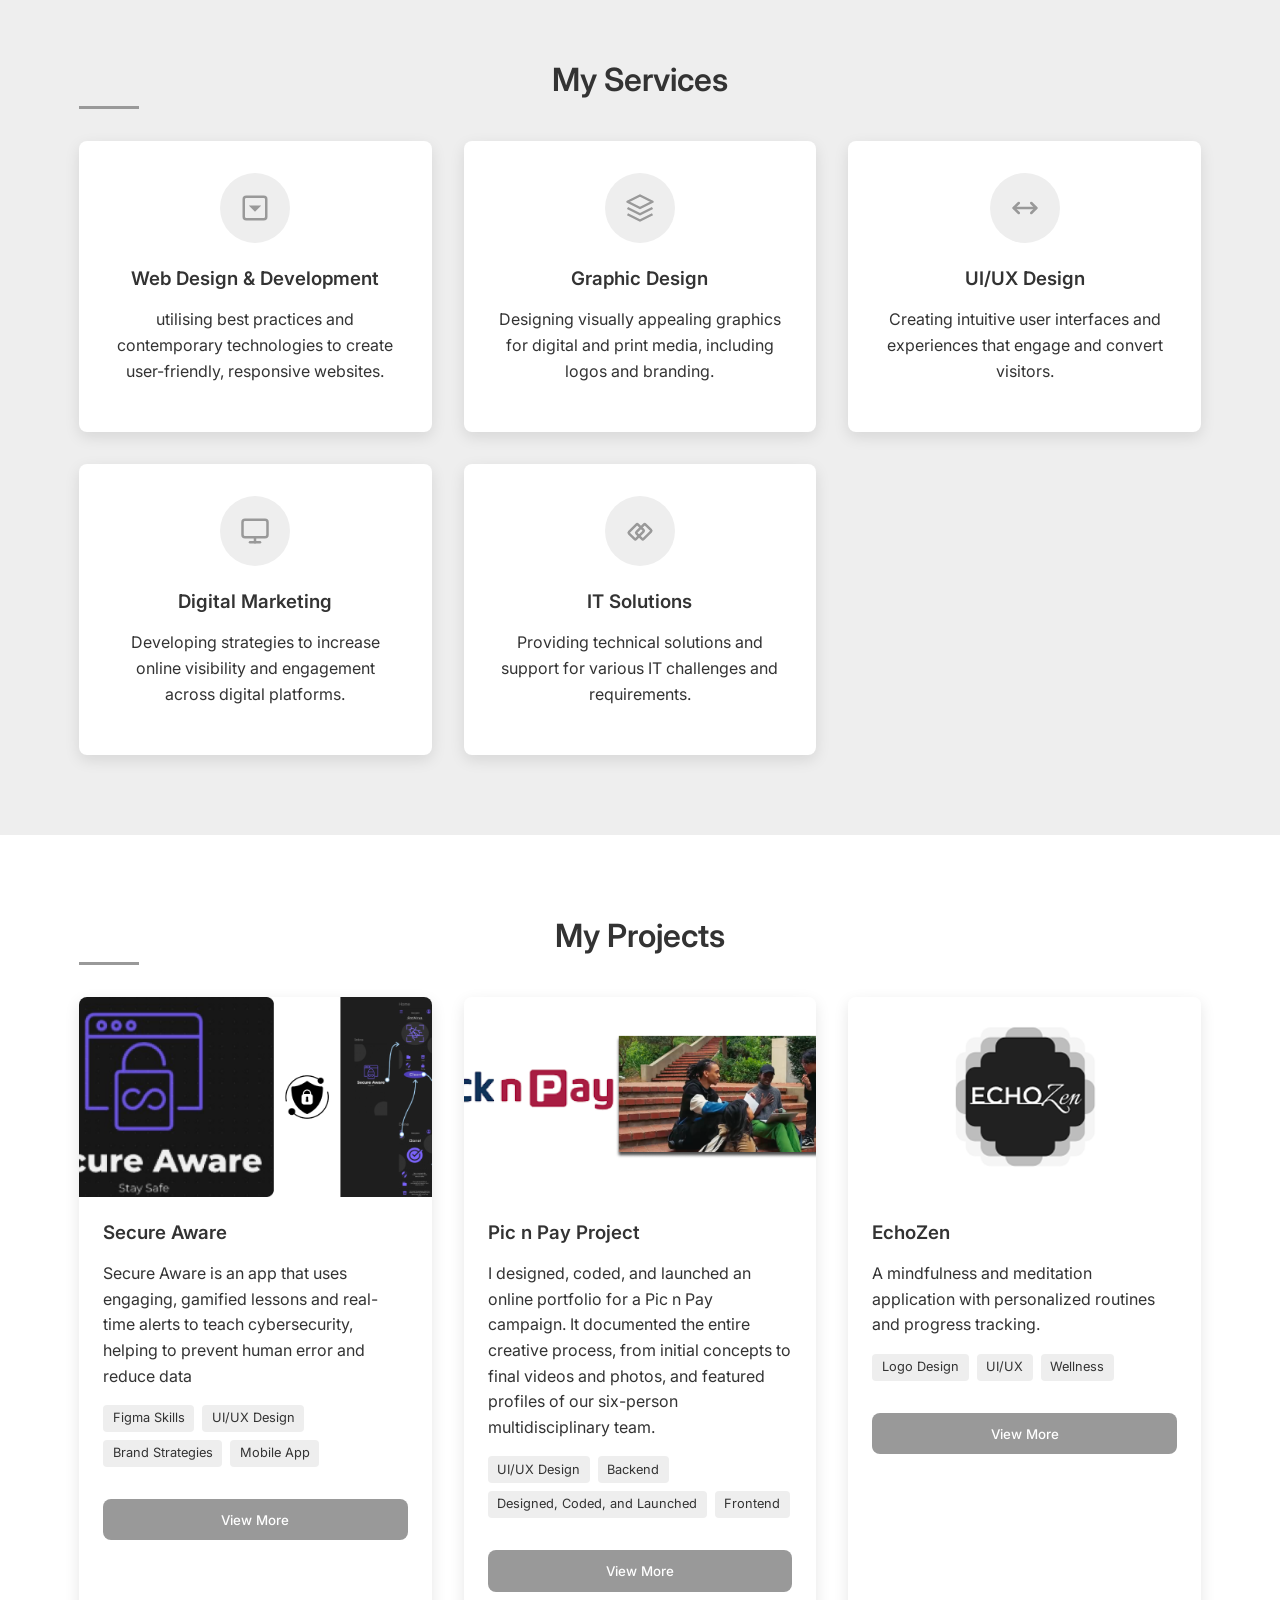
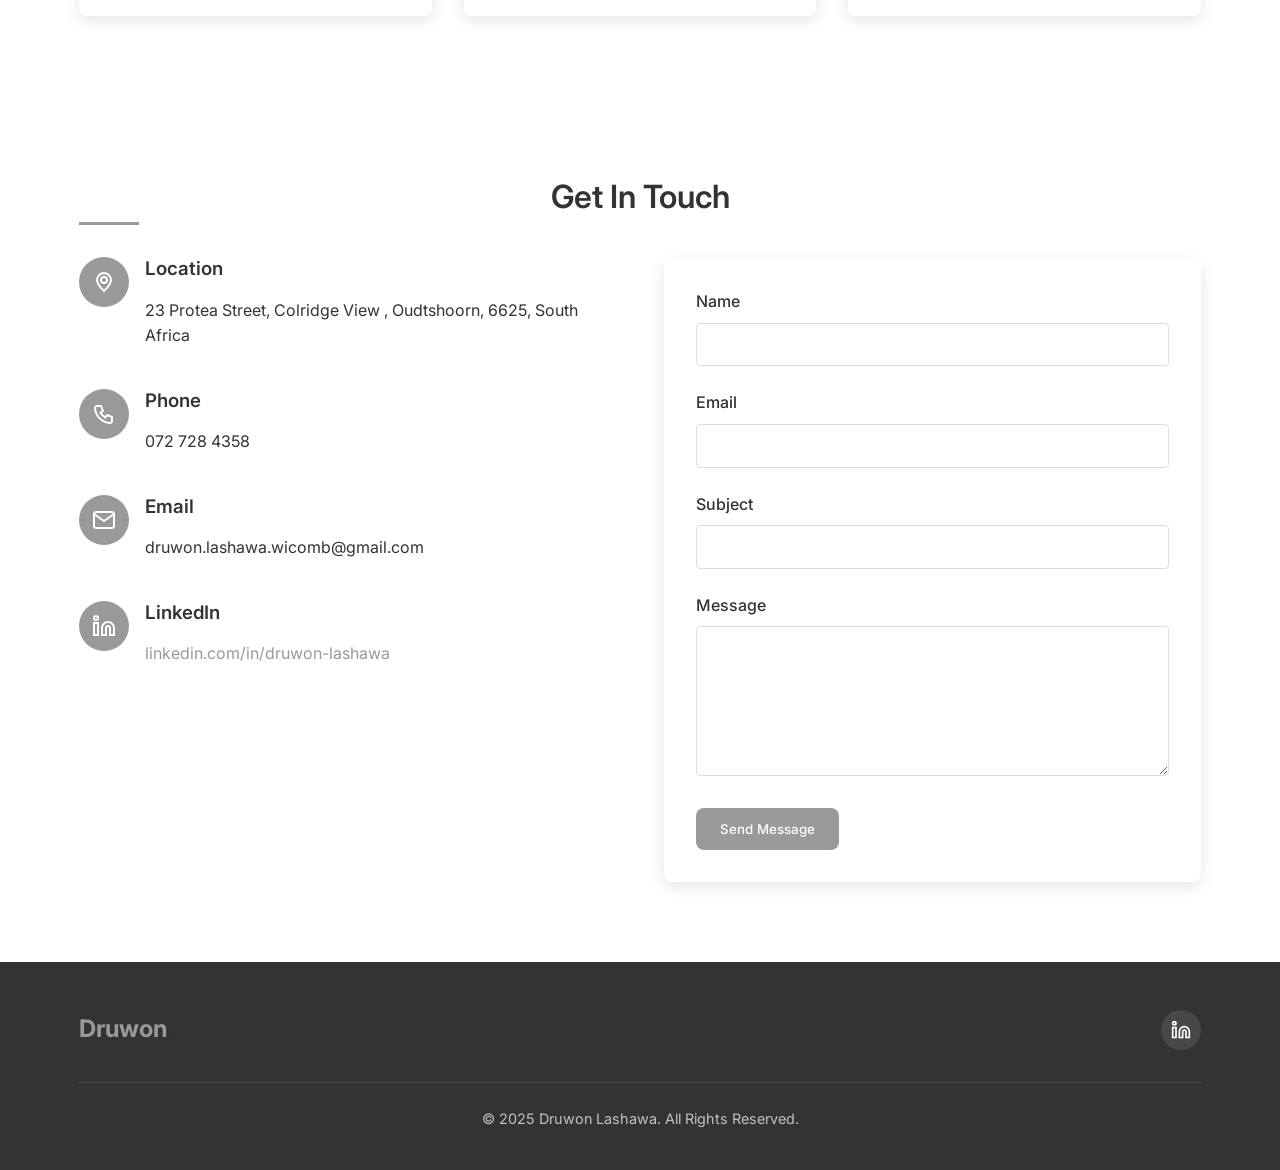
==== commit 4d60c1d0: "Update index.html" ====
--- a/index.html
+++ b/index.html
@@ -390,7 +390,7 @@
                         </div>
                         <div>
                             <h3>Location</h3>
-                            <p>10 Dorset Street, Foreshore, Cape Town, 8001, South Africa</p>
+                            <p> 23 Protea Street, Colridge View , Oudtshoorn, 6625, South Africa</p>
                         </div>
                     </div>
                     <div class="contact-item animate-on-scroll">
@@ -481,4 +481,5 @@
     <!-- JavaScript -->
     <script src="script.js"></script>
 </body>
-</html>+
+</html>
